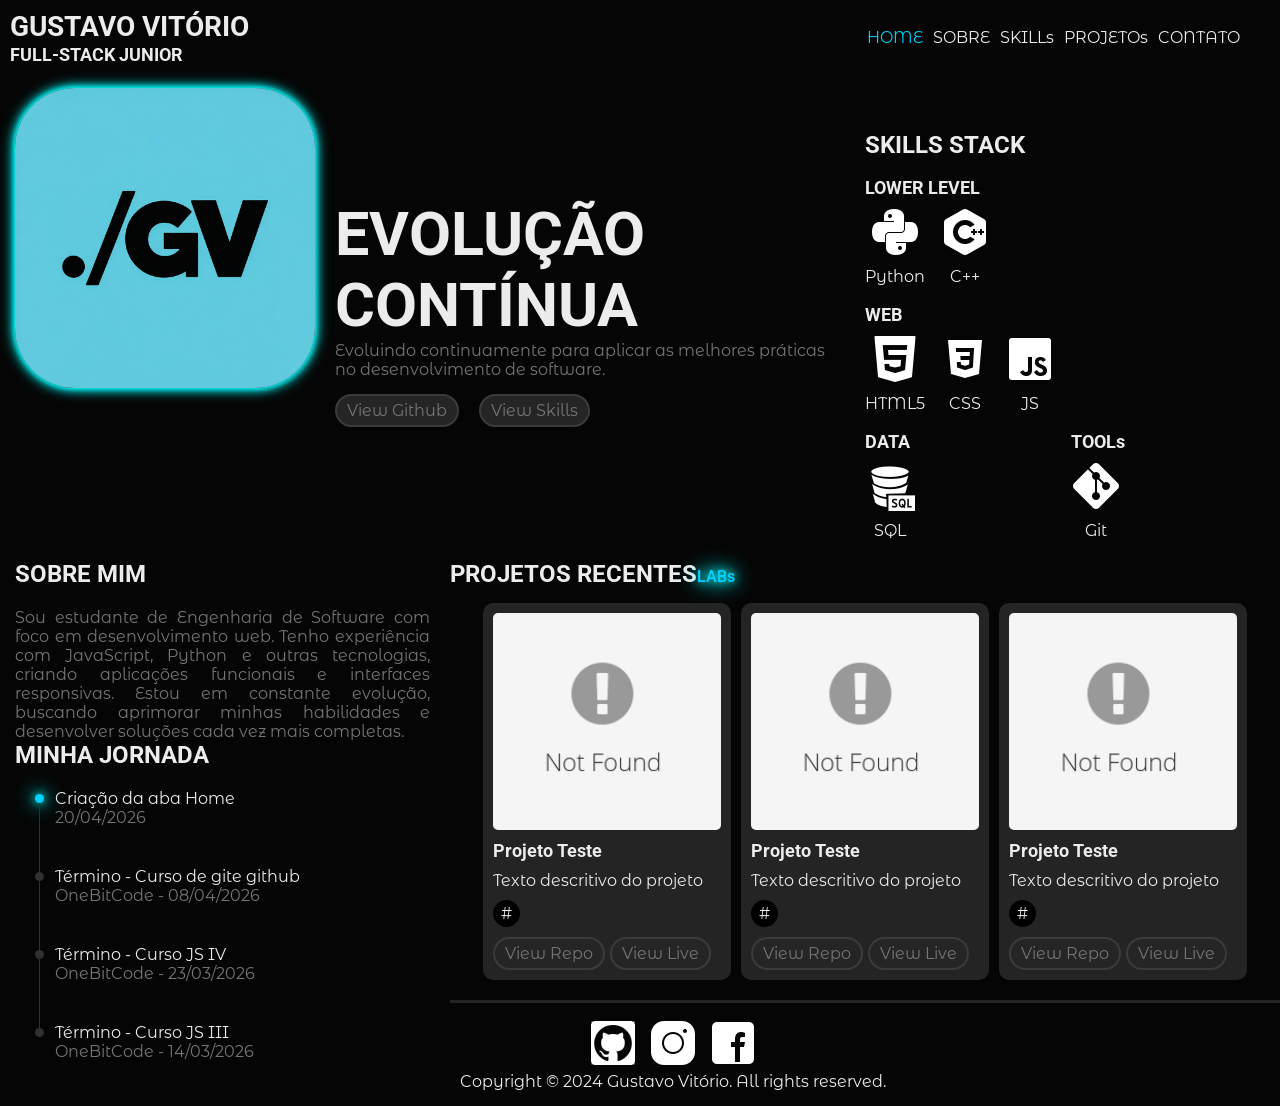
==== index.html @ 698912f3 "style: aumento de tamanho de texto e dando gap no container(Home)" ====
<!DOCTYPE html>
<html lang="en">
<head>
    <meta charset="UTF-8">
    <meta name="viewport" content="width=device-width, initial-scale=1.0">
    <link rel="preconnect" href="https://fonts.googleapis.com">
    <link rel="preconnect" href="https://fonts.gstatic.com" crossorigin>
    <link href="https://fonts.googleapis.com/css2?family=Montserrat+Alternates:ital,wght@0,100;0,200;0,300;0,400;0,500;0,600;0,700;0,800;0,900;1,100;1,200;1,300;1,400;1,500;1,600;1,700;1,800;1,900&family=Roboto:ital,wght@0,100..900;1,100..900&display=swap" rel="stylesheet">
    <link rel="stylesheet" href="./style/style.css">
    <link rel="stylesheet" href="./style/Home.css">
    <title>Gustavo Vitório</title>
</head>

<body>
    <div id="introducao">
        <!-- Cabeçalho -->

        <header>
            <h2>GUSTAVO VITÓRIO</h2>

            <h4>FULL-STACK JUNIOR</h4>
        </header>
        
        <!-- Barra de Navegação -->
        <nav>
            <a href="./index.html" id="home" class="link-nav">HOME</a>
            <a href="./about.html" id="about" class="link-nav">SOBRE</a>
            <a href="./habilidades.html" id="skills" class="link-nav">SKILLs</a>
            <a href="./projetos.html" id="projects" class="link-nav">PROJETOs</a>
            <a href="./contato.html" id="contact" class="link-nav">CONTATO</a>
        </nav>
    </div>

    <div id="container">
        <!-- Conteúdo Principal -->

        <main>
            <img src="./img/main/ideogram-v3.0_Create_an_image_with_a_cyan_background_and_the_following_letters_without_a_backg-0.jpg" alt="logotipo do perfil, as letras G e V estilizado">

            <div id="main-content">
                <div id="main-text">
                    <h1>EVOLUÇÃO CONTÍNUA</h1>

                    <p class="text-secondary">Evoluindo continuamente para aplicar as melhores práticas no desenvolvimento de software.</p>
                </div>

                <div id="main-btns">
                    <a href="https://github.com/GustavoVitorio" class="btn" id="view-github">View Github</a>

                    <a href="./habilidades.html" class="btn" id="view-skills">View Skills</a>
                </div>
            </div>
        </main>

        <!-- Seção de Habilidades-->

        <article>
            <h3>SKILLS STACK</h3>

            <div class="layout-icons">
                <div id="lower-level">
                    <h4>LOWER LEVEL</h4>

                    <div class="layer-icons">
                        <div class="icon-article">
                            <img src="./img/article/icons8-python-50.png" alt="Imagem do icone do python" class="icon">
                            <p>Python</p>
                        </div>

                        <div class="icon-article">
                            <img src="./img/article/icons8-c-50.png" alt="Imagem do icone do C++" class="icon">
                            <p>C++</p>
                        </div>
                    </div>
                </div>

                <div id="web">
                    <h4>WEB</h4>

                    <div class="layer-icons">
                        <div class="icon-article">
                            <img src="./img/article/icons8-html-5-50.png" alt="Imagem do icone do HTML5" class="icon">
                            <p>HTML5</p>
                        </div>

                        <div class="icon-article">
                            <img src="./img/article/icons8-css-50.png" alt="Imagem do icone do CSS" class="icon">
                            <p>CSS</p>
                        </div>

                        <div class="icon-article">
                            <img src="./img/article/icons8-javascript-50.png" alt="Imagem do icone do javascript" class="icon">
                            <p>JS</p>
                        </div>
                    </div>
                </div>

                <div id="data">
                    <h4>DATA</h4>

                    <div class="layer-icons">
                        <div class="icon-article">
                            <img src="./img/article/icons8-sql-50.png" alt="Imagem do icone do SQL" class="icon">
                            <p>SQL</p>
                        </div>
                    </div>
                </div>

                <div id="tools">
                    <h4>TOOLs</h4>

                    <div class="layer-icons">
                        <div class="icon-article">
                            <img src="./img/article/icons8-git-50.png" alt="Imagem do icone do Git" class="icon">
                            <p>Git</p>
                        </div>
                    </div>
                </div>
            </div>
        </article>


        <div id="extend-container">
            <!-- Seção Sobre Mim e Minha Jornada -->

            <section>
                <div id="section-about">
                    <h3>SOBRE MIM</h3>

                    <p class="text-secondary">Sou estudante de Engenharia de Software com foco em desenvolvimento web. Tenho experiência com JavaScript, Python e outras tecnologias, criando aplicações funcionais e interfaces responsivas. Estou em constante evolução, buscando aprimorar minhas habilidades e desenvolver soluções cada vez mais completas.</p>
                </div>
            
                <div id="section-list">
                    <h3>MINHA JORNADA</h3>

                    <ul id="list">
                        <li>
                            <p>Criação da aba Home</p>
                            <p class="text-secondary"> 20/04/2026</p>
                        </li>
                        <li>
                            <p>Término - Curso de gite github</p>
                            <p class="text-secondary"> OneBitCode - 08/04/2026</p>
                        </li>
                        <li>
                            <p>Término - Curso JS IV</p>
                            <p class="text-secondary"> OneBitCode - 23/03/2026</p>
                        </li>
                        <li>
                            <p>Término - Curso JS III</p>
                            <p class="text-secondary"> OneBitCode - 14/03/2026</p>
                        </li>
                    </ul>
                </div>
            </section> 
            
            <!-- Seção de Projetos Recentes -->

            <aside>
                <h3>PROJETOS RECENTES<span>LABs</span></h3>
                
                <div id="aside-content">
                    <div class="aside-elements">
                        <img src="./img/aside/33519396-7e56363c-d79d-11e7-969b-09782f5ccbab.png" alt="not found">
                        <h5>Projeto Teste</h5>
                        <p>Texto descritivo do projeto</p>
                        <div class="aside-linguage">
                            <p>#</p>
                        </div>
                        <div class="aside-btns">
                            <a href="https://github.com/GustavoVitorio" class="btn">View Repo</a>
                            <a href="https://github.com/GustavoVitorio" class="btn">View Live</a>
                        </div>
                    </div>
                    <div class="aside-elements">
                        <img src="./img/aside/33519396-7e56363c-d79d-11e7-969b-09782f5ccbab.png" alt="not found">
                        <h5>Projeto Teste</h5>
                        <p>Texto descritivo do projeto</p>
                        <div class="aside-linguage">
                            <p>#</p>
                        </div>
                        <div class="aside-btns">
                            <a href="https://github.com/GustavoVitorio" class="btn">View Repo</a>
                            <a href="https://github.com/GustavoVitorio" class="btn">View Live</a>
                        </div>
                    </div>
                    <div class="aside-elements">
                        <img src="./img/aside/33519396-7e56363c-d79d-11e7-969b-09782f5ccbab.png" alt="not found">
                        <h5>Projeto Teste</h5>
                        <p>Texto descritivo do projeto</p>
                        <div class="aside-linguage">
                            <p>#</p>
                        </div>
                        <div class="aside-btns">
                            <a href="https://github.com/GustavoVitorio" class="btn">View Repo</a>
                            <a href="https://github.com/GustavoVitorio" class="btn">View Live</a>
                        </div>
                    </div>
                </div>
            </aside>

            <!-- Seção de Rodapé -->

            <footer>
                <div id="footer-content">
                    <div id="iconFooter">
                        <a href="https://github.com/GustavoVitorio"><img src="./img/footer/teste.png" alt="imagem do icone do GitHub" class="icon"></a>

                        <a href=""><img src="./img/footer/icons8-instagram-50.png" alt="imagem do icone do Instagram" class="icon"></a>

                        <a href=""><img src="./img/footer/icons8-facebook-50.png" alt="imagem do icone do Facebook" class="icon"></a>
                    </div>
                
                    <p>Copyright © 2024 Gustavo Vitório. All rights reserved.</p>
                </div>
            </footer>
        </div>
    </div>

</body>
</html>
---- style/style.css ----
/* reset */

* {
    margin: 0;
    padding: 0;
    box-sizing: border-box;
    /* font-size: 1rem; */
    font-size: clamp(16px, 1vw, 18px);
}

a {
    text-decoration: none;
    color: inherit;
}

/* Variaveis*/

:root {
    /* cor do corpo */
    --primary-color: #050505;

    /* cor da fonte */
    --font-color: #ECECEC;
    --font-secondary: #757575;

    /* cores de ação */
    --color-action: #00D1FF;
    --action-hover: 0 0 5px rgba(0, 255, 255, 0.8), 0 0 10px rgba(0, 255, 255, 0.6), 0 0 15px rgba(0, 255, 255, 0.4);

    /* cores de destaque */
    --color-highlight-I: #242424;
    --color-highlight-II: #000000;

    /* cores lista */
    --icon-list: #303030;

    /* cores dos botões */
    --background-btn: #252525;
    --border-btn: #3b3b3b;
        
    /* fontes */
    --font-title: 'Roboto', sans-serif;
    --font-all: 'Montserrat Alternates', sans-serif;
}

/* padrão */

/* inverter cores de icones */

.icon {
    filter: invert(100%);
}

body{
    /* Style */
    background-color: var(--primary-color);
    color: var(--font-color);
    font-family: var(--font-all);

    /* Tamanho */
    min-height: 100vh;

    /* Disposição */
    display: flex;
    flex-direction: column;
}

h1, h2, h3, h4, h5, h6 {font-family: var(--font-title);}

/* h1 {font-size: 3.8rem;}

h2 {font-size: 1.75rem;}

h3 {font-size: 1.5rem;}

h4 {font-size: 1.15rem;}

h5 {font-size: 1.15rem;} */

h1 { font-size: clamp(2rem, 6vw, 3.8rem); }

h2 { font-size: clamp(1.4rem, 4.5vw, 1.75rem); }

h3 { font-size: clamp(1.25rem, 4vw, 1.5rem); }

h4 { font-size: clamp(1.05rem, 3.5vw, 1.15rem); }

h5 { font-size: clamp(1rem, 3vw, 1.15rem); }
---- style/Home.css ----
/* Genérico */

.btn {
    /* tamanho */
    padding: 5px 10px;

    /* style */
    background-color: var(--background-btn);
    border: solid 2px var(--border-btn);
    border-radius: 30px;
    color: var(--font-secondary);
    transition: 0.3s;
}

.text-secondary {
    /* style */
    color: var(--font-secondary);
}

/* Container */
#container {
    /* tamanho */
    margin: 20px 0 0 15px;

    /* disposição */
    display: grid;
    grid-template-columns: 2fr 1fr;
    grid-template-rows: auto auto;
    gap: 20px;

    grid-template-areas: 
    "main article"
    "extend extend";
}

#extend-container {
    
    /* disposição */
    display: grid;
    grid-template-columns: 1fr 2fr;
    grid-template-rows: 1fr auto;
    gap: 20px;

    grid-template-areas: 
    "section aside"
    "section footer";
}

/* container */
main{grid-area: main;}
article{grid-area: article;}
#extend-container{grid-area: extend;}

/* extend-container */
section{grid-area: section;}
aside{grid-area: aside;}
footer{grid-area: footer;}

/* Introdução */

#introducao {
    /* tamanho */
    padding: 10px 10px 1px 10px;

    /* disposição */
    display: flex;
    justify-content: space-between;
    align-items: center;
}

/* Nav */
    
nav {
    /* tamaho */
    padding-right: min(30px, 5vw);

    /* disposição */
    display: flex;
    align-items: flex-end;
    gap: 10px;
}

#home {
    /* style */
    color: var(--color-action);
}

.link-nav {
    transition: 0.3s;
}

/* Header */

header {
    /* disposição */
    display: flex;
    flex-direction: column;
    align-items: flex-start;
    gap: 1px;
}

/* Main */

main {
    /* dissposição */
    display: grid;
    grid-template-columns: auto 2fr;
    align-items: center;
    gap: 20px;

    grid-template-areas: 
    "img conteudo-principal";

}

#main-content{
    /* disposição */
    display: flex;
    flex-direction: column;
    gap: 15px;

    /* area */
    grid-area: conteudo-principal;
}

main > img {
    /* Style */
    box-shadow: 
    0 0 5px cyan,
    0 0 10px cyan,
    0 0 15px cyan;
    
    /* tamanho */
    width: 100%;
    max-width: 300px;
    height: auto;
    border-radius: 20%;
    margin-bottom: 150px;

    /* disposição */
    display: block;

    /* area */
    grid-area: img;
}

#main-btns {
    /* disposição */
    display: flex;
    justify-content: flex-start;
    gap: min(20px, 5vw);
}

/* Article */

article {
    /* tamanho */
    padding-top: 5vh;

    /* disposição */
    display: flex;
    flex-direction: column;
}

article > h3{
    /* tamanho */
    margin-bottom: 2vh;
}

article h4 {
    /* tamanho */
    margin-bottom: 1vh;
}

.layout-icons {
    /* disposição */
    display: grid;
    gap: 2vh 0px;

    grid-template-areas: 
    "lower lower"
    "web web"
    "data tool";
}

/* layout-icons */
#lower-level {grid-area: lower;}
#web {grid-area: web;}  
#data {grid-area: data;}
#tools {grid-area: tool;}

.layer-icons > div {
    /* tamanho */
    min-height: 0;
}

.layer-icons {
    /* disposição */
    display: flex;
    gap: 15px;
}

.icon-article {
    /* disposição */
    display: flex;
    flex-direction: column;
    align-items: center;
    gap: 10px;
}

/* Section */

section {
    /* disposição */
    gap: 40px 0px;
}

section h3 {
    /* tamanho */
    margin-bottom: 20px;
}

#section-about {
    text-align: justify;
}

#list {
    /* style */
    list-style: none;

    /* tamanho */
    padding-left: 20px;
    position: relative;
}

#list li {
    /* tamanho */
    position: relative;
    padding-left: 20px;
    margin-bottom: 40px;
}

#list li::before {
    /* style */
    content: "";
    position: absolute;
    background-color: var(--icon-list);
    border-radius: 50%;

    /* tamanho */
    left: 0;
    top: 5px;
    width: 9px;
    height: 9px;
}

#list li::after {
    /* style */
    content: "";
    position: absolute;
    background-color: var(--icon-list);

    /* tamanho */
    left: 4px;
    top: 14px;
    width: 1px;
    height: calc(100% + 40px);
}

#list li:first-child::before {
    /* style */
    background-color: var(--color-action);

    filter: 
    drop-shadow(0 0 5px cyan)
    drop-shadow(0 0 10px cyan);
    font-weight: 600;
}

#list li:last-child::after {
    /* style */
    display: none; 
}

/* Aside */

aside {
    /* tamanho */
    height: 100%;

    /* disposição */
    display: flex;
    flex-direction: column;
    gap: 15px;
}

aside > h3 > span {
    /* style */
    color: var(--color-action);
    filter: 
    drop-shadow(0 0 5px cyan)
    drop-shadow(0 0 10px cyan);
    font-weight: 600;
}

#aside-content {
    /* tamanho */
    margin: auto 0;
    

    /* disposição */
    display: flex;
    justify-content: center;
    gap: 10px;
}

.aside-elements {
    /* style */
    background-color: var(--color-highlight-I);
    border-radius: 10px;

    /* tamanho */
    padding: 10px;
    width: 15.5rem;

    /* disposição */
    display: flex;
    flex-flow: column wrap;
    gap: 10px;
}

.aside-elements > img {
    /* tamanho */
    width: 100%;
    height: auto;
    border-radius: 5px;
}

.aside-linguage > p {
    /* style */
    background-color: var(--color-highlight-II);
    border-radius: 30px;

    /* tamanho */
    padding: 4px 8px;

    /* disposição */
    display: inline-block;
}

#aside-linguage {
    /* style */
    background-color: var(--color-action);
    border-radius: 5px;

    /* tamanho */
    padding: 5px 10px;
    width: fit-content;
    
    /* disposição */
    display: flex;
    flex-wrap: wrap;
    gap: 5px;
}

.aside-btns {
    /* disposição */
    display: flex;
    gap: 5px;
    align-items: center;
}

.aside-btns > a {
    white-space: nowrap;
}

/* Footer */

footer {
    /* tamanho */
    padding: 15px 10px;
    
    /* disposição */
    display: flex;
    justify-content: flex-start;
    gap: 10px;

    /* style */
    color: var(--font-color);
    border-top: 3px solid var(--color-highlight-I);
}

#footer-content {
    /* disposição */
    display: flex;
    flex-direction: column;
    align-items: center;
}

#iconFooter {
    /* disposição */
    display: flex;
    justify-content: center;
    gap: 10px;
}

@media (min-width: 1300px) {
    body {
        margin: 0 7.5vw;
    }
}

@media (hover: hover) and (pointer: fine) {
    /* Efeito botão desktop */
    .link-nav:hover, .btn:hover{
    color: var(--color-action);
    transform: scale(1.05);
    filter: 
    drop-shadow(0 0 5px cyan)
    drop-shadow(0 0 10px cyan);
    font-weight: 600;
    }

    .btn:hover {
        background-color: var(--border-btn);
        border-color: var(--background-btn);
    }
}

@media (max-width: 1060px) {
    /* Efeito botão Telas Touch-Screen */
    .btn:active {
    transform: scale(0.95);
    opacity: 0.8;
    }
    
    /* container */
    #container {
        margin:  20px 0 0 0;

        /* disposição */
        display: flex;
        flex-direction: column;
        align-items: center;
    }

   #extend-container {
    margin-right: 0;
    /* disposição */
    display: flex;
    flex-direction: column;
    align-items: center;
   }

   /* main */
   main {
    display: flex;
    flex-direction: column;
   }

   main > img {
    margin: 0;
   }

   #main-content{
    align-items: center;
   }

   #main-text {
    text-align: center;
   }

   /* Section */
   section {
    margin: 0px 7rem;

    display: grid;
    grid-template-columns: 1fr auto;
    gap: 10px;
   }

   #section-about {
    display: flex;
    flex-direction: column;
    justify-content: center;
   }

   /* Aside */

   #aside-content {
    /* disposição */
    justify-content: center;
   }

   /* Footer */
   
   footer {
    /* tamanho */
    margin-top: 10px;
    width: 100%;

    /* disposição */
    justify-content: center;
   }
}

@media (max-width: 1060px) and (min-width: 580px) {
    /* article */
   .layout-icons {
    display: flex;
    gap: 40px;
   }
}

@media (max-width: 770px) {
    /* Section */
    section {
        margin: 0 1rem;
    }
    
    /* Aside */
    #aside-content {
        flex-direction: column;
        align-items: center;
    }
}

@media (max-width: 680px) {
    /* Header */
    header{
        margin-bottom: 20px;
    }
    
    /* Nav */
    nav {
        padding: 0;
    }

    /* Introdução */
    #introducao {
        flex-direction: column;
    }

    /* Header */
    header {
        align-items: center;
    }
}

@media (max-width: 580px){
    /* section */
    section {
        /* disposição */
        display: flex;
        flex-direction: column;
    }
}

@media (max-width: 400px) {    
    /* Nav */
    #home {
        display: none;
    }
}

@media (max-width: 350px) {    
    main > img {
        width: 80%;
    }
}
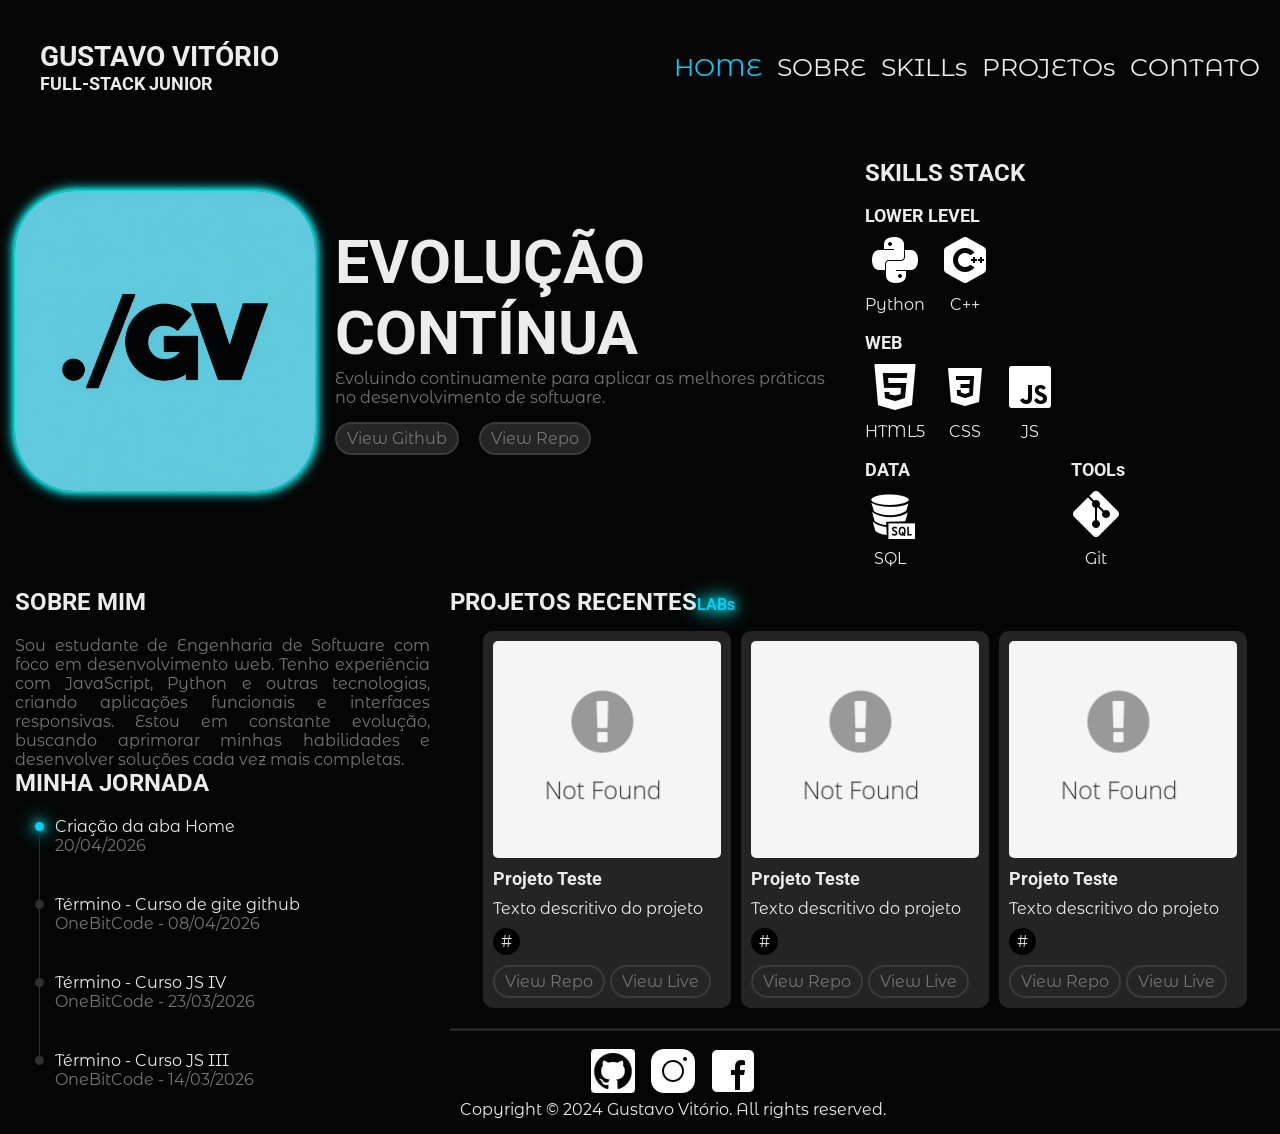
==== commit be405b0a: "fit: adicionou o page about, feito algumas alterações no index.html, Home.css e style.css, além de a" ====
--- a/index.html
+++ b/index.html
@@ -3,9 +3,6 @@
 <head>
     <meta charset="UTF-8">
     <meta name="viewport" content="width=device-width, initial-scale=1.0">
-    <link rel="preconnect" href="https://fonts.googleapis.com">
-    <link rel="preconnect" href="https://fonts.gstatic.com" crossorigin>
-    <link href="https://fonts.googleapis.com/css2?family=Montserrat+Alternates:ital,wght@0,100;0,200;0,300;0,400;0,500;0,600;0,700;0,800;0,900;1,100;1,200;1,300;1,400;1,500;1,600;1,700;1,800;1,900&family=Roboto:ital,wght@0,100..900;1,100..900&display=swap" rel="stylesheet">
     <link rel="stylesheet" href="./style/style.css">
     <link rel="stylesheet" href="./style/Home.css">
     <title>Gustavo Vitório</title>
@@ -16,9 +13,13 @@
         <!-- Cabeçalho -->
 
         <header>
-            <h2>GUSTAVO VITÓRIO</h2>
-
-            <h4>FULL-STACK JUNIOR</h4>
+            <button id="nav_bar">
+                <h2>GUSTAVO VITÓRIO</h2>
+
+                <h4>FULL-STACK JUNIOR</h4>
+
+                <img src="./img/seta_para_baixo__preto.png" alt="" class="icon">
+            </button>
         </header>
         
         <!-- Barra de Navegação -->
@@ -35,7 +36,7 @@
         <!-- Conteúdo Principal -->
 
         <main>
-            <img src="./img/main/ideogram-v3.0_Create_an_image_with_a_cyan_background_and_the_following_letters_without_a_backg-0.jpg" alt="logotipo do perfil, as letras G e V estilizado">
+            <img src="./img/Home/logotipo.jpg" alt="logotipo do perfil, as letras G e V estilizado">
 
             <div id="main-content">
                 <div id="main-text">
@@ -47,7 +48,7 @@
                 <div id="main-btns">
                     <a href="https://github.com/GustavoVitorio" class="btn" id="view-github">View Github</a>
 
-                    <a href="./habilidades.html" class="btn" id="view-skills">View Skills</a>
+                    <a href="https://github.com/GustavoVitorio/my_portfolio" class="btn" id="view-skills">View Repo</a>
                 </div>
             </div>
         </main>
@@ -63,12 +64,12 @@
 
                     <div class="layer-icons">
                         <div class="icon-article">
-                            <img src="./img/article/icons8-python-50.png" alt="Imagem do icone do python" class="icon">
+                            <img src="./img/icons/Python.png" alt="Imagem do icone do python" class="icon">
                             <p>Python</p>
                         </div>
 
                         <div class="icon-article">
-                            <img src="./img/article/icons8-c-50.png" alt="Imagem do icone do C++" class="icon">
+                            <img src="./img/icons/C++.png" alt="Imagem do icone do C++" class="icon">
                             <p>C++</p>
                         </div>
                     </div>
@@ -79,17 +80,17 @@
 
                     <div class="layer-icons">
                         <div class="icon-article">
-                            <img src="./img/article/icons8-html-5-50.png" alt="Imagem do icone do HTML5" class="icon">
+                            <img src="./img/icons/HTML.png" alt="Imagem do icone do HTML5" class="icon">
                             <p>HTML5</p>
                         </div>
 
                         <div class="icon-article">
-                            <img src="./img/article/icons8-css-50.png" alt="Imagem do icone do CSS" class="icon">
+                            <img src="./img/icons/CSS.png" alt="Imagem do icone do CSS" class="icon">
                             <p>CSS</p>
                         </div>
 
                         <div class="icon-article">
-                            <img src="./img/article/icons8-javascript-50.png" alt="Imagem do icone do javascript" class="icon">
+                            <img src="./img/icons/JS.png" alt="Imagem do icone do javascript" class="icon">
                             <p>JS</p>
                         </div>
                     </div>
@@ -100,7 +101,7 @@
 
                     <div class="layer-icons">
                         <div class="icon-article">
-                            <img src="./img/article/icons8-sql-50.png" alt="Imagem do icone do SQL" class="icon">
+                            <img src="./img/icons/SQL.png" alt="Imagem do icone do SQL" class="icon">
                             <p>SQL</p>
                         </div>
                     </div>
@@ -111,7 +112,7 @@
 
                     <div class="layer-icons">
                         <div class="icon-article">
-                            <img src="./img/article/icons8-git-50.png" alt="Imagem do icone do Git" class="icon">
+                            <img src="./img/icons/GIT.png" alt="Imagem do icone do Git" class="icon">
                             <p>Git</p>
                         </div>
                     </div>
@@ -161,7 +162,7 @@
                 
                 <div id="aside-content">
                     <div class="aside-elements">
-                        <img src="./img/aside/33519396-7e56363c-d79d-11e7-969b-09782f5ccbab.png" alt="not found">
+                        <img src="./img/Error/Not_Found.png" alt="not found">
                         <h5>Projeto Teste</h5>
                         <p>Texto descritivo do projeto</p>
                         <div class="aside-linguage">
@@ -173,7 +174,7 @@
                         </div>
                     </div>
                     <div class="aside-elements">
-                        <img src="./img/aside/33519396-7e56363c-d79d-11e7-969b-09782f5ccbab.png" alt="not found">
+                        <img src="./img/Error/Not_Found.png" alt="not found">
                         <h5>Projeto Teste</h5>
                         <p>Texto descritivo do projeto</p>
                         <div class="aside-linguage">
@@ -185,7 +186,7 @@
                         </div>
                     </div>
                     <div class="aside-elements">
-                        <img src="./img/aside/33519396-7e56363c-d79d-11e7-969b-09782f5ccbab.png" alt="not found">
+                        <img src="./img/Error/Not_Found.png" alt="not found">
                         <h5>Projeto Teste</h5>
                         <p>Texto descritivo do projeto</p>
                         <div class="aside-linguage">
@@ -204,11 +205,11 @@
             <footer>
                 <div id="footer-content">
                     <div id="iconFooter">
-                        <a href="https://github.com/GustavoVitorio"><img src="./img/footer/teste.png" alt="imagem do icone do GitHub" class="icon"></a>
-
-                        <a href=""><img src="./img/footer/icons8-instagram-50.png" alt="imagem do icone do Instagram" class="icon"></a>
-
-                        <a href=""><img src="./img/footer/icons8-facebook-50.png" alt="imagem do icone do Facebook" class="icon"></a>
+                        <a href="https://github.com/GustavoVitorio"><img src="./img/icons/GitHub.png" alt="imagem do icone do GitHub" class="icon"></a>
+
+                        <a href=""><img src="./img/icons/Instagram.png" alt="imagem do icone do Instagram" class="icon"></a>
+
+                        <a href=""><img src="./img/icons/Facebook.png" alt="imagem do icone do Facebook" class="icon"></a>
                     </div>
                 
                     <p>Copyright © 2024 Gustavo Vitório. All rights reserved.</p>
@@ -218,4 +219,5 @@
     </div>
 
 </body>
+<script src="./js/nav_bar.js"></script>
 </html>
--- a/style/style.css
+++ b/style/style.css
@@ -1,3 +1,6 @@
+
+/* Fonts */
+@import url('https://fonts.googleapis.com/css2?family=Montserrat+Alternates:ital,wght@0,100;0,200;0,300;0,400;0,500;0,600;0,700;0,800;0,900;1,100;1,200;1,300;1,400;1,500;1,600;1,700;1,800;1,900&family=Roboto:ital,wght@0,100..900;1,100..900&display=swap');
 
 /* reset */
 
@@ -5,7 +8,6 @@
     margin: 0;
     padding: 0;
     box-sizing: border-box;
-    /* font-size: 1rem; */
     font-size: clamp(16px, 1vw, 18px);
 }
 
@@ -68,22 +70,43 @@
 
 h1, h2, h3, h4, h5, h6 {font-family: var(--font-title);}
 
-/* h1 {font-size: 3.8rem;}
-
-h2 {font-size: 1.75rem;}
-
-h3 {font-size: 1.5rem;}
-
-h4 {font-size: 1.15rem;}
-
-h5 {font-size: 1.15rem;} */
-
 h1 { font-size: clamp(2rem, 6vw, 3.8rem); }
 
-h2 { font-size: clamp(1.4rem, 4.5vw, 1.75rem); }
+h2 { font-size: clamp(1.7rem, 4.5vw, 1.75rem); }
 
 h3 { font-size: clamp(1.25rem, 4vw, 1.5rem); }
 
 h4 { font-size: clamp(1.05rem, 3.5vw, 1.15rem); }
 
-h5 { font-size: clamp(1rem, 3vw, 1.15rem); }+h5 { font-size: clamp(1rem, 3vw, 1.15rem); }
+
+button {
+    font-size: inherit;
+    color: inherit;
+    background-color: var(--primary-color);
+    border: none;
+}
+
+@media (hover: hover) and (pointer: fine) {
+    /* Efeito botão desktop */
+    .link-nav:hover, .btn:hover{
+    color: var(--color-action);
+    transform: scale(1.05);
+    filter: 
+    drop-shadow(0 0 5px cyan)
+    drop-shadow(0 0 10px cyan);
+    font-weight: 600;
+    }
+
+    .btn:hover {
+        background-color: var(--border-btn);
+        border-color: var(--background-btn);
+    }
+}
+
+@media (min-width: 1400px) {
+        body{
+            width: 1400px;
+            margin: auto;
+        }
+}
--- a/style/Home.css
+++ b/style/Home.css
@@ -61,7 +61,7 @@
 
 #introducao {
     /* tamanho */
-    padding: 10px 10px 1px 10px;
+    padding: 40px 20px 0 40px;
 
     /* disposição */
     display: flex;
@@ -72,13 +72,10 @@
 /* Nav */
     
 nav {
-    /* tamaho */
-    padding-right: min(30px, 5vw);
-
     /* disposição */
     display: flex;
     align-items: flex-end;
-    gap: 10px;
+    gap: 15px;
 }
 
 #home {
@@ -87,17 +84,22 @@
 }
 
 .link-nav {
+    font-size: clamp(20px, 3vw, 25px);
     transition: 0.3s;
 }
 
 /* Header */
 
-header {
+header button {
     /* disposição */
     display: flex;
     flex-direction: column;
     align-items: flex-start;
-    gap: 1px;
+}
+
+header button img {
+    display: none;
+    transition: 0.3s;
 }
 
 /* Main */
@@ -136,7 +138,6 @@
     max-width: 300px;
     height: auto;
     border-radius: 20%;
-    margin-bottom: 150px;
 
     /* disposição */
     display: block;
@@ -405,29 +406,6 @@
     gap: 10px;
 }
 
-@media (min-width: 1300px) {
-    body {
-        margin: 0 7.5vw;
-    }
-}
-
-@media (hover: hover) and (pointer: fine) {
-    /* Efeito botão desktop */
-    .link-nav:hover, .btn:hover{
-    color: var(--color-action);
-    transform: scale(1.05);
-    filter: 
-    drop-shadow(0 0 5px cyan)
-    drop-shadow(0 0 10px cyan);
-    font-weight: 600;
-    }
-
-    .btn:hover {
-        background-color: var(--border-btn);
-        border-color: var(--background-btn);
-    }
-}
-
 @media (max-width: 1060px) {
     /* Efeito botão Telas Touch-Screen */
     .btn:active {
@@ -471,6 +449,11 @@
     text-align: center;
    }
 
+   #main-text p {
+    width: 420px;
+    margin:auto
+   }
+
    /* Section */
    section {
     margin: 0px 7rem;
@@ -511,6 +494,29 @@
     display: flex;
     gap: 40px;
    }
+}
+
+@media (max-width: 940px) {
+    /* introdução */
+    #introducao {
+        padding-left: 20px;
+    }
+    
+    /* Header */
+    header button {
+        margin-bottom: 20px;
+        align-items: center;
+    }
+    
+    /* Nav */
+    nav {
+        padding: 0;
+    }
+
+    /* Introdução */
+    #introducao {
+        flex-direction: column;
+    }
 }
 
 @media (max-width: 770px) {
@@ -526,29 +532,13 @@
     }
 }
 
-@media (max-width: 680px) {
-    /* Header */
-    header{
-        margin-bottom: 20px;
-    }
-    
-    /* Nav */
-    nav {
-        padding: 0;
-    }
-
-    /* Introdução */
-    #introducao {
-        flex-direction: column;
-    }
-
-    /* Header */
-    header {
-        align-items: center;
-    }
-}
-
 @media (max-width: 580px){
+    /* container */
+    #container {
+        width: 420px;
+        margin:20px auto 0 auto;
+    }
+    
     /* section */
     section {
         /* disposição */
@@ -557,13 +547,56 @@
     }
 }
 
-@media (max-width: 400px) {    
+@media (max-width: 510px) {    
     /* Nav */
     #home {
         display: none;
     }
 }
 
+@media (max-width: 440px) {
+    
+    #introducao {
+        border-bottom: 3px solid var(--color-highlight-I);
+        padding-top: 10px;
+    }
+
+    header button {
+        margin: 0;
+    }
+
+    header button img.rotate {
+    transform: rotate(180deg);
+    transition: 0.3s;
+    }
+    
+    nav {
+        display: none;
+    }
+
+    nav.active {
+        margin: 20px 0;
+        
+        display: flex;
+        flex-direction: column;
+        align-items: center;
+
+        gap: 10px;
+    }
+    
+    #nav_bar img {
+        display: block;
+    }
+
+    #container {
+        width: auto;
+    }
+    
+    #main-text p {
+        width: auto;
+    }
+}
+
 @media (max-width: 350px) {    
     main > img {
         width: 80%;
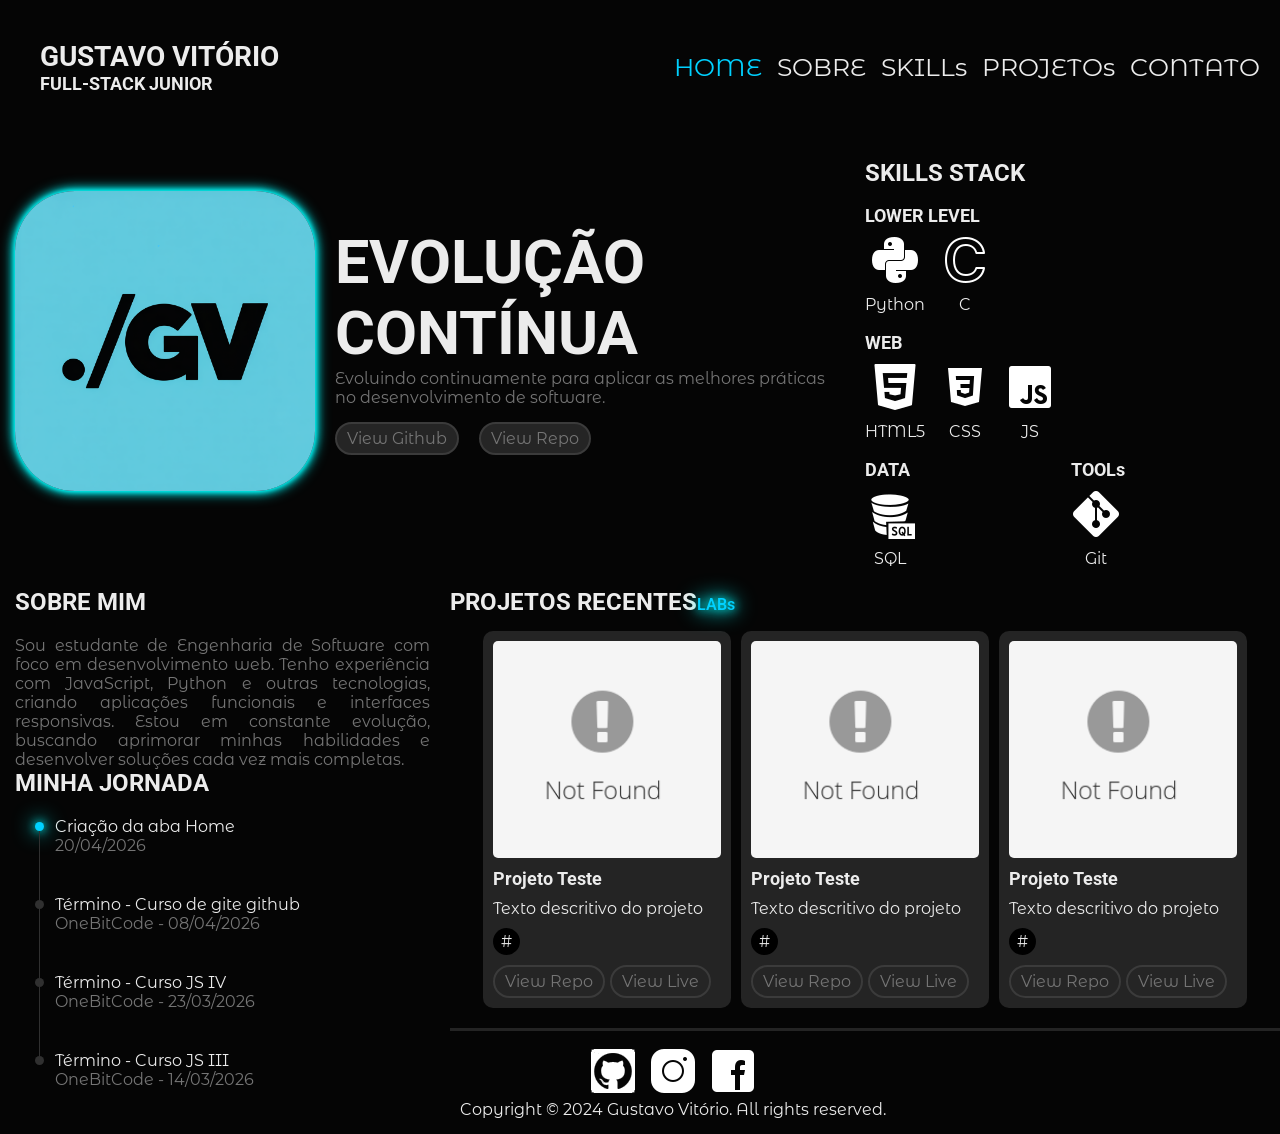
==== commit bbe5fb9f: "style: feito todo o stylesheet e responsividade" ====
--- a/index.html
+++ b/index.html
@@ -18,7 +18,7 @@
 
                 <h4>FULL-STACK JUNIOR</h4>
 
-                <img src="./img/seta_para_baixo__preto.png" alt="" class="icon">
+                <img src="./img/icons/seta_para_baixo__preto.png" alt="" class="icon">
             </button>
         </header>
         
@@ -26,9 +26,9 @@
         <nav>
             <a href="./index.html" id="home" class="link-nav">HOME</a>
             <a href="./about.html" id="about" class="link-nav">SOBRE</a>
-            <a href="./habilidades.html" id="skills" class="link-nav">SKILLs</a>
+            <a href="./skills.html" id="skills" class="link-nav">SKILLs</a>
             <a href="./projetos.html" id="projects" class="link-nav">PROJETOs</a>
-            <a href="./contato.html" id="contact" class="link-nav">CONTATO</a>
+            <a href="./contact.html" id="contact" class="link-nav">CONTATO</a>
         </nav>
     </div>
 
@@ -69,8 +69,8 @@
                         </div>
 
                         <div class="icon-article">
-                            <img src="./img/icons/C++.png" alt="Imagem do icone do C++" class="icon">
-                            <p>C++</p>
+                            <img src="./img/icons/C.png" alt="Imagem do icone do C" class="icon">
+                            <p>C</p>
                         </div>
                     </div>
                 </div>
@@ -207,9 +207,9 @@
                     <div id="iconFooter">
                         <a href="https://github.com/GustavoVitorio"><img src="./img/icons/GitHub.png" alt="imagem do icone do GitHub" class="icon"></a>
 
-                        <a href=""><img src="./img/icons/Instagram.png" alt="imagem do icone do Instagram" class="icon"></a>
-
-                        <a href=""><img src="./img/icons/Facebook.png" alt="imagem do icone do Facebook" class="icon"></a>
+                        <a href="https://www.instagram.com/vitorio7545?igsh=azR4MWJlZTEwMzVm"><img src="./img/icons/Instagram.png" alt="imagem do icone do Instagram" class="icon"></a>
+
+                        <a href="https://www.facebook.com/share/17JEezhM6d/"><img src="./img/icons/Facebook.png" alt="imagem do icone do Facebook" class="icon"></a>
                     </div>
                 
                     <p>Copyright © 2024 Gustavo Vitório. All rights reserved.</p>
--- a/style/style.css
+++ b/style/style.css
@@ -33,6 +33,7 @@
     /* cores de destaque */
     --color-highlight-I: #242424;
     --color-highlight-II: #000000;
+    --color-highlight-III: #3b3b3b;
 
     /* cores lista */
     --icon-list: #303030;
--- a/style/Home.css
+++ b/style/Home.css
@@ -95,9 +95,13 @@
     display: flex;
     flex-direction: column;
     align-items: flex-start;
-}
-
-header button img {
+
+    /* style */
+    background-color: transparent;
+    border: none;
+}
+
+header img {
     display: none;
     transition: 0.3s;
 }
@@ -584,7 +588,7 @@
         gap: 10px;
     }
     
-    #nav_bar img {
+    header img {
         display: block;
     }
 
